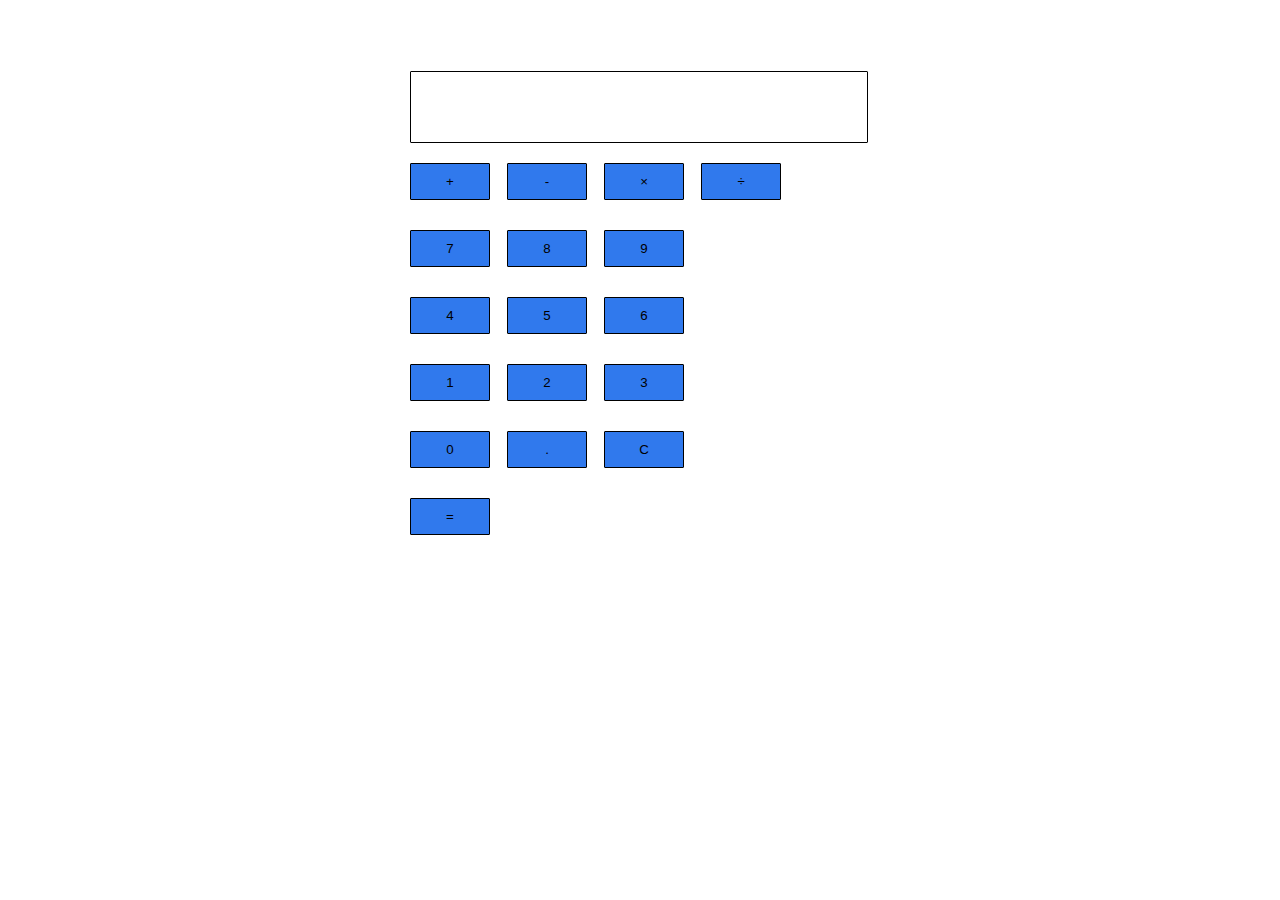
==== calculator.html @ b210dc9b "Numbers" ====
<!DOCTYPE html>

<html lang="en">

<head>

    <meta charset="UTF-8">

    <meta http-equiv="X-UA-Compatible" content="IE=edge">

    <meta name="viewport" content="width=device-width, initial-scale=1.0">

    <link rel="stylesheet" href="./calculator.css">

    <script src="./calculator.js" defer></script>

    <title>Calculator</title>

</head>

<body>

    <div class="calculator">

        <div class="input" id="input"></div>

        <div class="button">

            <div class="operators">

                <button>+</button>

                <button>-</button>

                <button>&times;</button>

                <button>&divide;</button>

            </div>

        </div>

        <div class="Lpanel">

            <div class="numbers">

                <button>7</button>
                <button>8</button>
                <button>9</button>
                
            </div>

            <div class="numbers">

                <button>4</button>
                <button>5</button>
                <button>6</button>

            </div>

            <div class="numbers">

                <button>1</button>
                <button>2</button>
                <button>3</button>

            </div>

            <div class="numbers">

                <button>0</button>
                <button>.</button>
                <button id="clear">C</button>

            </div>

        </div>

        <button class="equal" id="result">=</>

    </div>
    
</body>

</html>
---- calculator.css ----
body {
    width: 500px;
    margin: 4% auto;
    font-family: sans-serif;
    letter-spacing: 5px;
    font-size: 1.8rem;
}

.calculator {

    padding: 20px;
    -webkit-box-shadow: 0px 1px 4px 0px rgba (0, 0, 0, 0.2);
    box-shadow: 0px 1px 4px 0px rgba (0, 0, 0, 0.2);
    border-radius: 1px;

}

.input {

    border: 0.5px solid;
    border-radius: 1px;
    height: 60px;
    padding-right: 5px;
    padding-top: 10px;
    text-align: right;
    margin-right: 2px;
    font-size: 2.5rem;
    overflow-x: auto;
    transition: all .2s ease-in-out;

}

.input:hover {
    border: 1px solid #bbb;
    -webkit-box-shadow: inset 0px 1px 4px 0px rgba(0, 0, 0, 0.2);
    box-shadow: inset 0px 1px 4px 0px rgba(0, 0, 0, 0.2);
  }

button {
    display: inline-block;
    border: 1px solid;
    color: ;
    border-radius: 1px;
    width: 80px;
    text-align: center;
    padding: 10px;
    margin: 20px 4px 10px 0;
    cursor: pointer;
    background-color: #3079ED;
    transition: border-color .2s ease-in-out, background-color .2s, box-shadow .2s;
}
  
.button {}
  
.operators {}
  
.operators div {
    display: inline-block;
    border: 1px solid #bbb;
    border-radius: 1px;
    width: 80px;
    text-align: center;
    padding: 10px;
    margin: 20px 4px 10px 0;
    cursor: pointer;
    background-color: #ddd;
    transition: border-color .2s ease-in-out, background-color .2s, box-shadow .2s;
  }
  
.operators div:hover {
    background-color: #ddd;
    -webkit-box-shadow: 0px 1px 4px 0px rgba(0, 0, 0, 0.2);
    box-shadow: 0px 1px 4px 0px rgba(0, 0, 0, 0.2);
    border-color: #aaa;
  }
  
.operators div:active {
    font-weight: bold;
  }
  
.leftPanel {
    display: inline-block;
  }
  
.numbers div {
    display: inline-block;
    border: 1px solid #ddd;
    border-radius: 1px;
    width: 80px;
    text-align: center;
    padding: 10px;
    margin: 10px 4px 10px 0;
    cursor: pointer;
    background-color: #f9f9f9;
    transition: border-color .2s ease-in-out, background-color .2s, box-shadow .2s;
  }
  
.numbers div:hover {
    background-color: #f1f1f1;
    -webkit-box-shadow: 0px 1px 4px 0px rgba(0, 0, 0, 0.2);
    box-shadow: 0px 1px 4px 0px rgba(0, 0, 0, 0.2);
    border-color: #bbb;
  }
  
.numbers div:active {
    font-weight: bold;
  }
  
div.equal {
    display: inline-block;
    border: 1px solid #3079ED;
    border-radius: 1px;
    width: 17%;
    text-align: center;
    padding: 127px 10px;
    margin: 10px 6px 10px 0;
    vertical-align: top;
    cursor: pointer;
    color: #FFF;
    background-color: #4d90fe;
    transition: all .2s ease-in-out;
  }
  
div.equal:hover {
    background-color: #307CF9;
    -webkit-box-shadow: 0px 1px 4px 0px rgba(0, 0, 0, 0.2);
    box-shadow: 0px 1px 4px 0px rgba(0, 0, 0, 0.2);
    border-color: #1857BB;
  }
  
div.equal:active {
    font-weight: bold;
  }
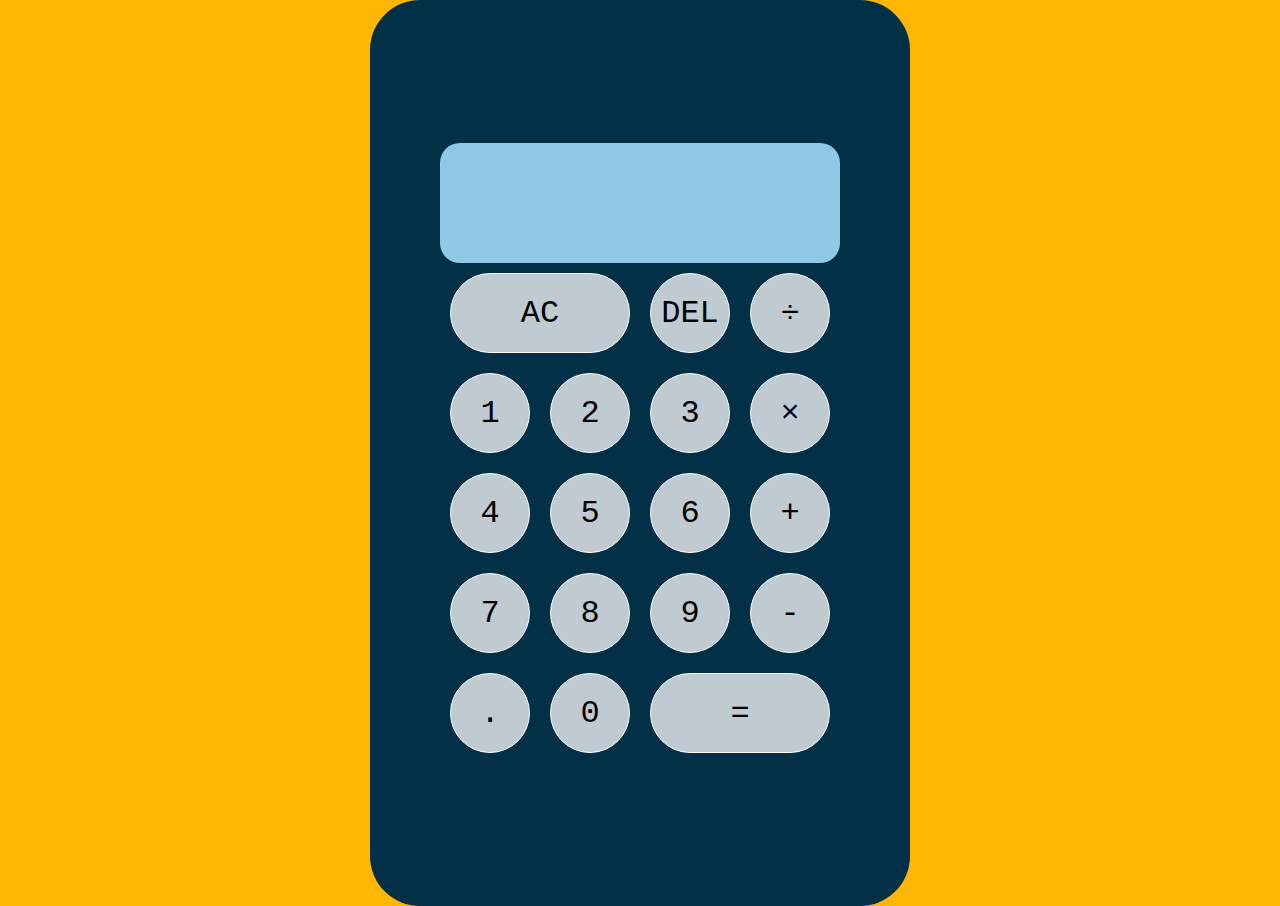
==== commit b529b628: "Seconds" ====
--- a/calculator.html
+++ b/calculator.html
@@ -12,71 +12,46 @@
 
     <link rel="stylesheet" href="./calculator.css">
 
+    <title>Calculator</title>
+
     <script src="./calculator.js" defer></script>
-
-    <title>Calculator</title>
 
 </head>
 
 <body>
 
-    <div class="calculator">
+    <div class="container">
 
-        <div class="input" id="input"></div>
+        <div class="calculator">
 
-        <div class="button">
+            <div id="output" class="display">
 
-            <div class="operators">
-
-                <button>+</button>
-
-                <button>-</button>
-
-                <button>&times;</button>
-
-                <button>&divide;</button>
+                <div data-prev-operand class="prev-operand"></div>
+                <div data-current-operand class="current-operand"></div>
 
             </div>
 
-        </div>
-
-        <div class="Lpanel">
-
-            <div class="numbers">
-
-                <button>7</button>
-                <button>8</button>
-                <button>9</button>
-                
-            </div>
-
-            <div class="numbers">
-
-                <button>4</button>
-                <button>5</button>
-                <button>6</button>
-
-            </div>
-
-            <div class="numbers">
-
-                <button>1</button>
-                <button>2</button>
-                <button>3</button>
-
-            </div>
-
-            <div class="numbers">
-
-                <button>0</button>
-                <button>.</button>
-                <button id="clear">C</button>
-
-            </div>
+            <button data-all-clear class="span-one">AC</button>
+            <button data-delete>DEL</button>
+            <button division>&divide;</button>
+            <button data-number>1</button>
+            <button data-number>2</button>
+            <button data-number>3</button>
+            <button multiply>&times;</button>
+            <button data-number>4</button>
+            <button data-number>5</button>
+            <button data-number>6</button>
+            <button addition>+</button>
+            <button data-number>7</button>
+            <button data-number>8</button>
+            <button data-number>9</button>
+            <button subtraction>-</button>
+            <button data-number>.</button>
+            <button data-number>0</button>
+            <button data-equals class="span-one">=</button>
 
         </div>
 
-        <button class="equal" id="result">=</>
 
     </div>
     
--- a/calculator.css
+++ b/calculator.css
@@ -1,134 +1,73 @@
+*, *::before, *::after {
+  box-sizing: border-box;
+  font-family: 'Courier New', Courier, monospace;
+  font-weight: normal;
+}
+
+.container {
+  border: 3px solid transparent;
+  border-radius: 50px;
+  margin: auto;
+  background: #023047;
+  max-width: 60vh;
+}
+
 body {
-    width: 500px;
-    margin: 4% auto;
-    font-family: sans-serif;
-    letter-spacing: 5px;
-    font-size: 1.8rem;
+  padding: 0;
+  margin: 0;
+  background:  #ffb703;
 }
 
 .calculator {
-
-    padding: 20px;
-    -webkit-box-shadow: 0px 1px 4px 0px rgba (0, 0, 0, 0.2);
-    box-shadow: 0px 1px 4px 0px rgba (0, 0, 0, 0.2);
-    border-radius: 1px;
-
+  margin: auto;
+  max-width: 60px;
+  display: grid;
+  justify-content: center;
+  align-content: center;
+  min-height: 100vh;
+  grid-template-columns: repeat(4, 100px);
+  grid-template-rows: minmax(120px, auto) repeat(5, 100px);
 }
 
-.input {
-
-    border: 0.5px solid;
-    border-radius: 1px;
-    height: 60px;
-    padding-right: 5px;
-    padding-top: 10px;
-    text-align: right;
-    margin-right: 2px;
-    font-size: 2.5rem;
-    overflow-x: auto;
-    transition: all .2s ease-in-out;
-
+.calculator button {
+  margin: auto;
+  max-width: 60vh;
+  margin: 10px;
+  border-radius: 50px;
+  cursor: pointer;
+  font-size: 2rem;
+  border: 1px solid white;
+  outline: none;
+  background-color: rgba(255, 255, 255, .75);
 }
 
-.input:hover {
-    border: 1px solid #bbb;
-    -webkit-box-shadow: inset 0px 1px 4px 0px rgba(0, 0, 0, 0.2);
-    box-shadow: inset 0px 1px 4px 0px rgba(0, 0, 0, 0.2);
-  }
+.calculator button:hover {
+  background-color: rgba(255, 255, 255, .9);
+}
 
-button {
-    display: inline-block;
-    border: 1px solid;
-    color: ;
-    border-radius: 1px;
-    width: 80px;
-    text-align: center;
-    padding: 10px;
-    margin: 20px 4px 10px 0;
-    cursor: pointer;
-    background-color: #3079ED;
-    transition: border-color .2s ease-in-out, background-color .2s, box-shadow .2s;
+.span-one {
+  grid-column: span 2;
 }
-  
-.button {}
-  
-.operators {}
-  
-.operators div {
-    display: inline-block;
-    border: 1px solid #bbb;
-    border-radius: 1px;
-    width: 80px;
-    text-align: center;
-    padding: 10px;
-    margin: 20px 4px 10px 0;
-    cursor: pointer;
-    background-color: #ddd;
-    transition: border-color .2s ease-in-out, background-color .2s, box-shadow .2s;
-  }
-  
-.operators div:hover {
-    background-color: #ddd;
-    -webkit-box-shadow: 0px 1px 4px 0px rgba(0, 0, 0, 0.2);
-    box-shadow: 0px 1px 4px 0px rgba(0, 0, 0, 0.2);
-    border-color: #aaa;
-  }
-  
-.operators div:active {
-    font-weight: bold;
-  }
-  
-.leftPanel {
-    display: inline-block;
-  }
-  
-.numbers div {
-    display: inline-block;
-    border: 1px solid #ddd;
-    border-radius: 1px;
-    width: 80px;
-    text-align: center;
-    padding: 10px;
-    margin: 10px 4px 10px 0;
-    cursor: pointer;
-    background-color: #f9f9f9;
-    transition: border-color .2s ease-in-out, background-color .2s, box-shadow .2s;
-  }
-  
-.numbers div:hover {
-    background-color: #f1f1f1;
-    -webkit-box-shadow: 0px 1px 4px 0px rgba(0, 0, 0, 0.2);
-    box-shadow: 0px 1px 4px 0px rgba(0, 0, 0, 0.2);
-    border-color: #bbb;
-  }
-  
-.numbers div:active {
-    font-weight: bold;
-  }
-  
-div.equal {
-    display: inline-block;
-    border: 1px solid #3079ED;
-    border-radius: 1px;
-    width: 17%;
-    text-align: center;
-    padding: 127px 10px;
-    margin: 10px 6px 10px 0;
-    vertical-align: top;
-    cursor: pointer;
-    color: #FFF;
-    background-color: #4d90fe;
-    transition: all .2s ease-in-out;
-  }
-  
-div.equal:hover {
-    background-color: #307CF9;
-    -webkit-box-shadow: 0px 1px 4px 0px rgba(0, 0, 0, 0.2);
-    box-shadow: 0px 1px 4px 0px rgba(0, 0, 0, 0.2);
-    border-color: #1857BB;
-  }
-  
-div.equal:active {
-    font-weight: bold;
-  }
 
+.display {
+  grid-column: 1 / -1;
+  background-color: #8ecae6;
+  display: flex;
+  align-items: flex-end;
+  justify-content: space-around;
+  flex-direction: column;
+  padding: 10px;
+  word-wrap: break-word;
+  word-break: break-all;
+  border-radius: 20px;
+}
+
+.display .prev-operand {
+  color: rgba(255, 255, 255, .75);
+  font-size: 1.5rem;
+}
+
+.display .current-operand {
+  color: white;
+  font-size: 2.5rem;
+}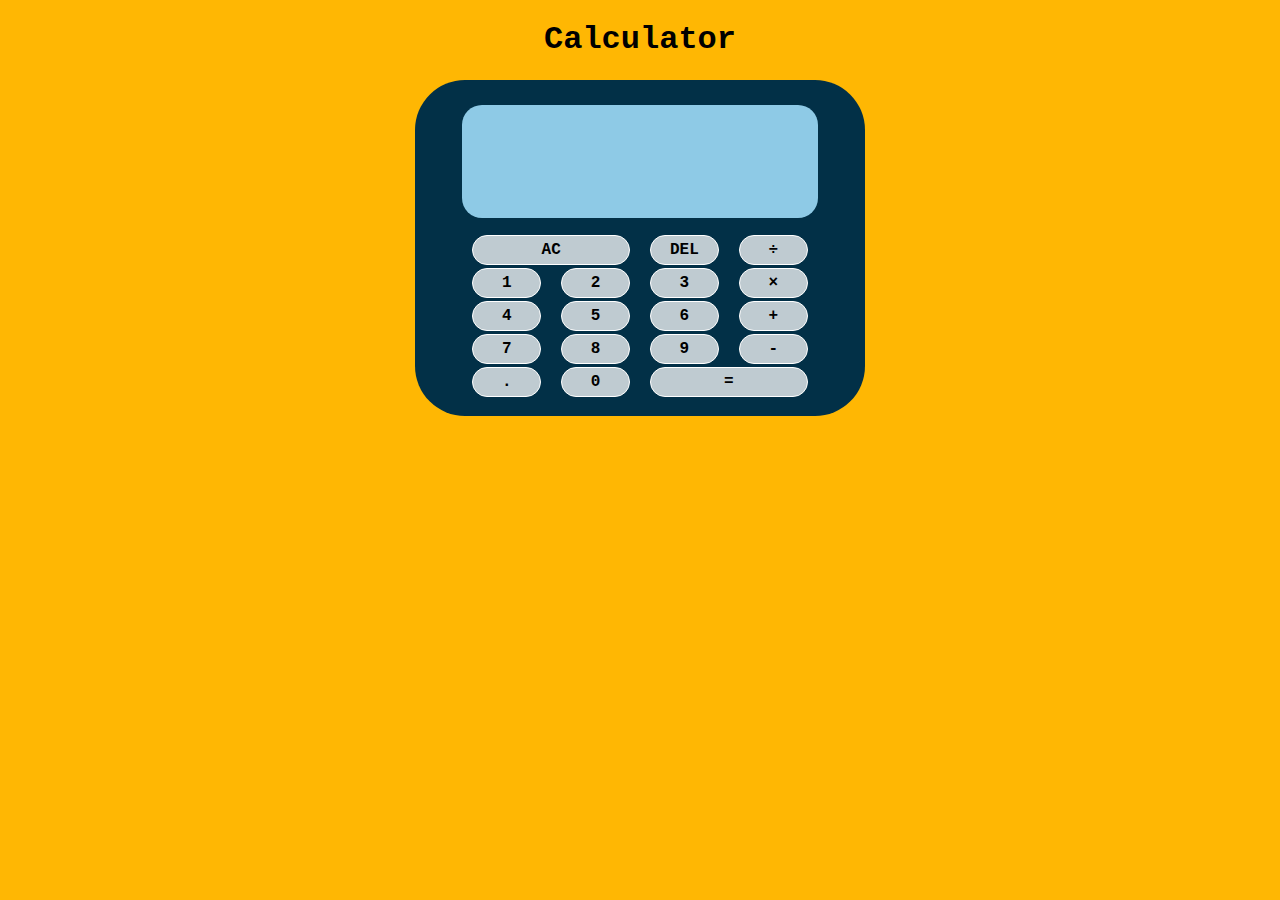
==== commit d9ebc4cc: "Well done" ====
--- a/calculator.html
+++ b/calculator.html
@@ -20,35 +20,37 @@
 
 <body>
 
+    <h1>Calculator</h1>
+
     <div class="container">
 
         <div class="calculator">
 
             <div id="output" class="display">
 
-                <div data-prev-operand class="prev-operand"></div>
-                <div data-current-operand class="current-operand"></div>
+                <div id="previous" class="prev-operand"></div>
+                <div id="current" class="current-operand"></div>
 
             </div>
 
-            <button data-all-clear class="span-one">AC</button>
-            <button data-delete>DEL</button>
-            <button division>&divide;</button>
-            <button data-number>1</button>
-            <button data-number>2</button>
-            <button data-number>3</button>
-            <button multiply>&times;</button>
-            <button data-number>4</button>
-            <button data-number>5</button>
-            <button data-number>6</button>
-            <button addition>+</button>
-            <button data-number>7</button>
-            <button data-number>8</button>
-            <button data-number>9</button>
-            <button subtraction>-</button>
-            <button data-number>.</button>
-            <button data-number>0</button>
-            <button data-equals class="span-one">=</button>
+            <button onclick="clearSum()" class="span-one">AC</button>
+            <button onclick="removeSum('')" class="operator">DEL</button>
+            <button onclick="addToSum('/')" class="operator">&divide;</button>
+            <button onclick="addToSum('1')" class="numbers">1</button>
+            <button onclick="addToSum('2')" class="numbers">2</button>
+            <button onclick="addToSum('3')" class="numbers">3</button>
+            <button onclick="addToSum('*')" class="operator">&times;</button>
+            <button onclick="addToSum('4')" class="numbers">4</button>
+            <button onclick="addToSum('5')" class="numbers">5</button>
+            <button onclick="addToSum('6')" class="numbers">6</button>
+            <button onclick="addToSum('+')" class="operator">+</button>
+            <button onclick="addToSum('7')" class="numbers">7</button>
+            <button onclick="addToSum('8')" class="numbers">8</button>
+            <button onclick="addToSum('9')" class="numbers">9</button>
+            <button onclick="addToSum('-')" class="operator">-</button>
+            <button onclick="addToSum('.')" class="operator">.</button>
+            <button onclick="addToSum('0')" class="numbers">0</button>
+            <button onclick="evaluateSum('=')" class="span-one">=</button>
 
         </div>
 
--- a/calculator.css
+++ b/calculator.css
@@ -2,6 +2,11 @@
   box-sizing: border-box;
   font-family: 'Courier New', Courier, monospace;
   font-weight: normal;
+}
+
+h1 {
+  font-weight: bold;
+  text-align: center;
 }
 
 .container {
@@ -9,39 +14,46 @@
   border-radius: 50px;
   margin: auto;
   background: #023047;
-  max-width: 60vh;
+  max-width: 450px;
+  /* max-height: 80vh; */
+  /* padding-top: 5px; */
+  /* margin-top: 4%; */
+  
 }
 
 body {
   padding: 0;
   margin: 0;
   background:  #ffb703;
+  overflow: hidden;
 }
 
 .calculator {
   margin: auto;
-  max-width: 60px;
+  /* max-width: 500px; */
   display: grid;
   justify-content: center;
   align-content: center;
-  min-height: 100vh;
-  grid-template-columns: repeat(4, 100px);
-  grid-template-rows: minmax(120px, auto) repeat(5, 100px);
+  /* min-height: 100vh; */
+  grid-template-columns: repeat(4, 20%);
+  grid-template-rows: minmax(120px, auto) repeat(5,10%);
 }
 
-.calculator button {
+button {
   margin: auto;
-  max-width: 60vh;
+  /* max-width: 60vh; */
   margin: 10px;
   border-radius: 50px;
   cursor: pointer;
-  font-size: 2rem;
+  font-size: 100%;
   border: 1px solid white;
   outline: none;
   background-color: rgba(255, 255, 255, .75);
+  height: 90%;
+  font-weight: bold;
 }
 
-.calculator button:hover {
+button:hover {
   background-color: rgba(255, 255, 255, .9);
 }
 
@@ -50,6 +62,7 @@
 }
 
 .display {
+  max-width: 400px;
   grid-column: 1 / -1;
   background-color: #8ecae6;
   display: flex;
@@ -60,14 +73,15 @@
   word-wrap: break-word;
   word-break: break-all;
   border-radius: 20px;
+  margin-bottom: 2%;
 }
 
 .display .prev-operand {
-  color: rgba(255, 255, 255, .75);
+  color: black;
   font-size: 1.5rem;
 }
 
 .display .current-operand {
-  color: white;
+  color: black;
   font-size: 2.5rem;
 }